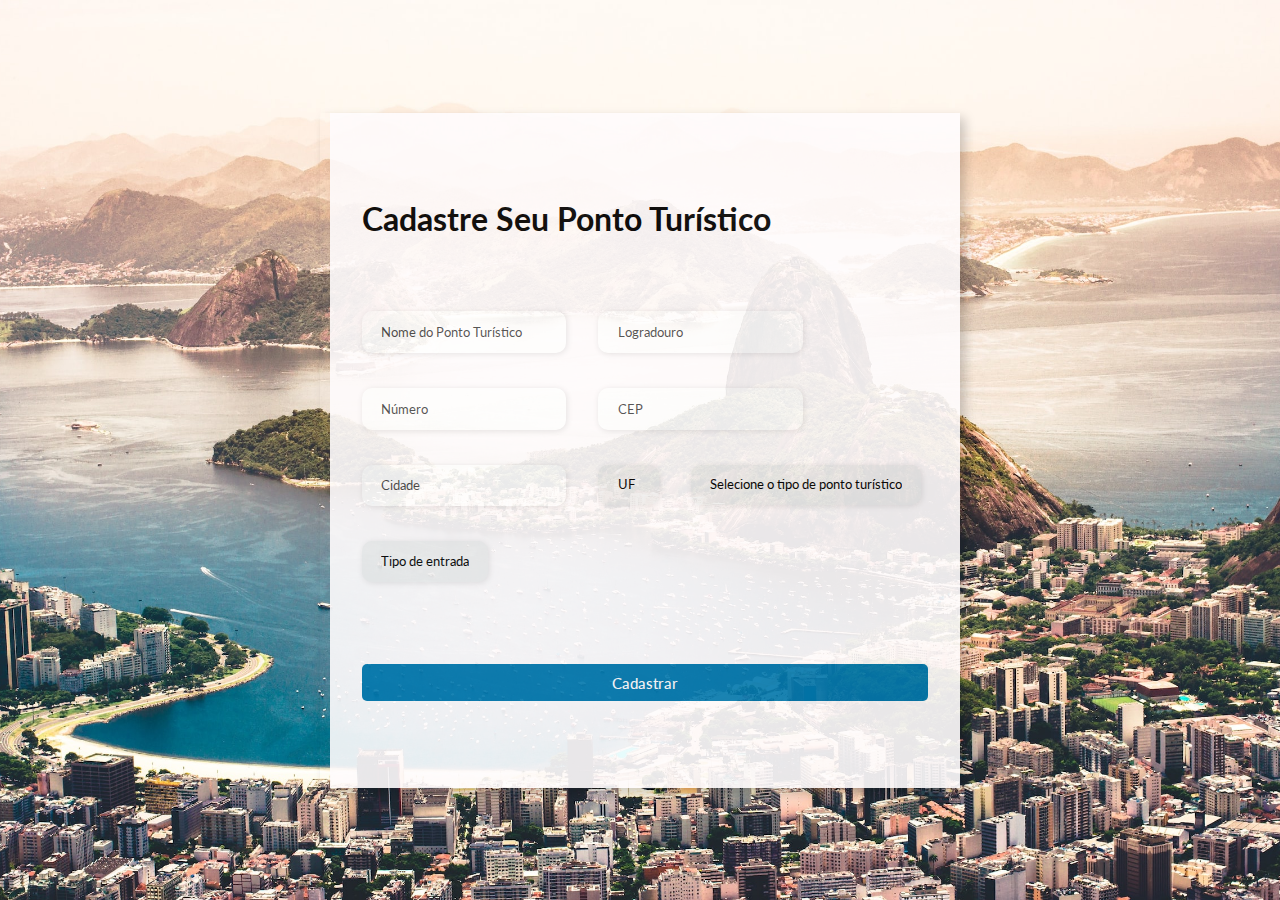
==== index.html @ e7db3012 "Inserção: divider e tipo de entrada" ====
<!DOCTYPE html>
<html lang="pt-br">
<head>
    <meta charset="UTF-8">
    <meta http-equiv="X-UA-Compatible" content="IE=edge">
    <meta name="viewport" content="width=device-width, initial-scale=1.0">
    <link rel="stylesheet" href="css/forms.css">
    <title>Formulário de Cadastro</title>

</head>
<body>
    <div class="container">

        <div class="form-image">
            <img src="../projeto-gulliver-traveller/images/logo.png">
        </div>

        <div id="linha-vertical"></div>

        <div class="form">

            <form action="#">

                <div class="form-header">

                    <div class="title">
                        <h1>Cadastre Seu Ponto Turístico</h1>
                    </div>

                </div>

                <div class="input-group">

                    <div class="input-box">
                        <input id="localname" type="text" name="localname" placeholder="Nome do Ponto Turístico" required>
                    </div>

                    <div class="input-box">
                        <input id="publicplace" type="text" name="publicplace" placeholder="Logradouro" required>
                    </div>

                    <div class="input-box">
                        <input id="number" type="number" name="number" placeholder="Número" min="0" required>
                    </div>

                    <div class="input-box">
                        <input id="zipcode" type="number" name="zipcode" placeholder="CEP" min="0" required >
                    </div>

                    <div class="input-box">
                        <input id="city" type="text" name="city" placeholder="Cidade" required>
                    </div>

                    <div class="input-box">
                        <select class="input-state" class="dropdown" id="state" name="state" required>
                            <button>
                                <option disabled selected hidden>UF</option>
                                <option>AC</option>
                                <option>AL</option>
                                <option>AP</option>    
                                <option>AM</option>
                                <option>BA</option>    
                                <option>CE</option>
                                <option>DF</option>
                                <option>ES</option>
                                <option>GO</option>
                                <option>MA</option>
                                <option>MT</option>
                                <option>MS</option>
                                <option>MG</option>
                                <option>PA</option>
                                <option>PB</option>
                                <option>PR</option>
                                <option>PE</option>
                                <option>PI</option>
                                <option>RJ</option>
                                <option>RN</option>
                                <option>RS</option>
                                <option>RO</option>
                                <option>RR</option>
                                <option>SC</option>
                                <option>SP</option>
                                <option>SE</option>
                                <option>TO</option>
                            </button>
                        </select>
                    </div>

                    <div class="input-box">
                        <select class="input-type" class="dropdown" id="type" name="type" required>
                            <button>
                                <option disabled selected hidden>Selecione o tipo de ponto turístico</option>
                                <option>Cultura</option>
                                <option>Esporte</option>
                                <option>Gastronomia</option>
                                <option>Natureza</option>
                                <option>Noturno</option>
                                <option>Outros</option>
                            </button>
                        </select>
                    </div>

                    <div class="input-box">
                        <select class="input-price" class="dropdown" id="price" name="price" required>
                            <button>
                                <option disabled selected hidden>Tipo de entrada</option>
                                <option>Gratuita</option>
                                <option>Paga</option>
                            </button>
                        </select>
                    </div>

                    <!-- Horário de funcionamento 
                        <div class="title">
                            <h2>Horário de funcionamento</h2>
                        </div>

                        <div class="input-box">
                                    <p>Dias úteis</p> <input id="time" type="time" name="time"> às <input id="time" type="time" name="time"></p><br>
                                    <p>Finais de semana e feriados:</p> <input id="time" type="time" name="time"> às <input id="time" type="time" name="time"></p>
                        </div>
                    -->
                 
                </div> 
                
                <div class="continue-button">
                    <button><a href="#">Cadastrar</a></button>
                </div>

            </form>
        </div>

    </div>

</body>
</html>
---- css/forms.css ----
@import url('https://fonts.googleapis.com/css2?family=Lato:wght@100;400;900&family=Open+Sans:wght@300;400;700&display=swap');

* {
    padding: 0;
    margin: 0;
    box-sizing: border-box;
    font-family: 'Lato', sans-serif;
}

body {
    background-image: url(../images/forms-background.jpg);
    background-color: #b6adb0;
    background-position: center; 
    background-repeat: no-repeat; 
    background-size: cover; 
    width: 100%;
    height: 100vh;
    display: flex;
    justify-content: center;
    align-items: center;
}


.container {
    width: 70%;
    height: 75vh;
    display: flex;
    box-shadow: 5px 5px 10px rgba(0, 0, 0, .212);
    opacity: 0.90;
}

.container:hover {
    opacity: 1.0;
    transition: 0.2s;
}

#linha-vertical {
  margin: 5px;
}

.form-image {
    width: 40%;
    display: flex;
    justify-content: center;
    align-items: center;
    background-color: #FFFCFD;
    padding: 1rem;
}

.form-image img {
    width: 20rem;
}

.form {
    width: 80%;
    display: flex;
    flex-direction: column;
    justify-content: center;
    align-content: center;
    background-color: #FFFCFD;
    border-color: #0D0A0B;
    padding: 2rem;
}

.form-header h1{
    margin-bottom: 3rem;
    display: flex;
    justify-content: space-between;
}

p {
  font-size: 14px;
  font-family: 'Open Sans', sans-serif;
}

.input-group {
    display: flex;
    flex-wrap: wrap;
    column-gap: 2rem;
    row-gap: 0%;
    padding: 1rem 0;
}

/** Título do horário de funcionamento

.input-group h2{
    font-size: 16px;
    font-family: 'Open Sans', sans-serif;
}

**/ 
.input-box {
    display: flex;
    flex-direction: column;
    column-gap: 2rem;
    margin-bottom: 1rem;
}

.input-box input {
    margin: 0.6rem 0;
    padding: 0.8rem 1.2rem;
    border: none;
    border-radius: 10px;
    box-shadow: 1px 1px 6px #0000001c;
}

.input-box input:hover {
    background-color: #eeeeee75;
}

.input-box input:focus-visible {
    outline: 1px solid #0278AE;
}

.input-box input::placeholder {
    color: #000000be;
}

select {
    -webkit-appearance: none;
    margin: 0.6rem 0;
    padding: 0.8rem 1.2rem;
    border: none;
    border-radius: 10px;
    box-shadow: 1px 1px 6px #0000001c;
}

.input-state {
    position: relative;
    display: inline-block;
    margin: 0.6rem 0;
    padding: 0.8rem 1.2rem;
    border: none;
    border-radius: 10px;
    box-shadow: 1px 1px 6px #0000001c;
  }

.input-state:focus-visible, .input-type:focus-visible  {
    outline: 1px solid #0278AE;
  }

.dropdown {
    margin: 0.6rem 0;
    padding: 0.8rem 1.2rem;
    border: none;
    border-radius: 10px;
    box-shadow: 1px 1px 6px #0000001c;
}

select::-webkit-scrollbar {
    width: 7px;
   }

select::-webkit-scrollbar-track {
    background: #0D0A0B;
    border-radius: 10px;
  }

select::-webkit-scrollbar-thumb {
    font-family: 'Lato', sans-serif;
    -webkit-border-radius: 10px;
    border-radius: 10px;
    background: #0278AE;
    -webkit-box-shadow: inset 0 0 6px rgba(0,0,0,0.5);
  }

select::-webkit-scrollbar-thumb:hover {
    background: #555;
  } 

.continue-button button{
    width: 100%;
    margin-top: 2.5rem;
    border: none;
    background-color: #0278AE;
    padding: 0.62rem;
    border-radius: 5px;
    cursor: pointer;
}

.continue-button button:hover{
    background-color: #0D0A0B;
}

.continue-button button a{
    text-decoration: none;
    font-size: 0.93rem;
    font-weight: 500;
    color: #FFFCFD;
}


@media screen and (max-width: 1330px) {
    .form-image{
        display: none;
    }

    .container{
        width: 50%;
    }

    .form{
        width: 100%;
    }
}

.dropdown {
    position: relative;
    width: 230px;
    filter: url(#goo);
  }
  
  .dropdown__face, .dropdown__items {
    background-color: #fff;
    padding: 20px;
    border-radius: 25px;
  }

  .dropdown__face {
    display: block;
    position: relative;
  }

  .dropdown__items {
    display: none;
    position: absolute;
    margin: 0;
    right: 0;
    top: 50%;
    width: 100%;
    list-style: none;
    list-style-type: none;
    display: flex;
    justify-content: space-between;
    visibility: hidden;
    z-index: -1;
    opacity: 0;
    transition: all 0.4s cubic-bezier(0.93, 0.88, 0.1, 0.8);
  }

  .dropdown__items::before {
    content: "";
    background-color: #fff;
    position: absolute;
    bottom: 100%;
    right: 20%;
    height: 40px;
    width: 20px;
  }

  .dropdown__arrow {
    border-bottom: 2px solid #000;
    border-right: 2px solid #000;
    position: absolute;
    top: 50%;
    right: 30px;
    width: 10px;
    height: 10px;
    transform: rotate(45deg) translateY(-50%);
    transform-origin: right;
  }

  .dropdown input {
    display: none;
  }

  .dropdown input:checked ~ .dropdown__items {
    top: calc(100% + 25px);
    visibility: visible;
    opacity: 1;
  }
  
  svg {
    display: none;
  }
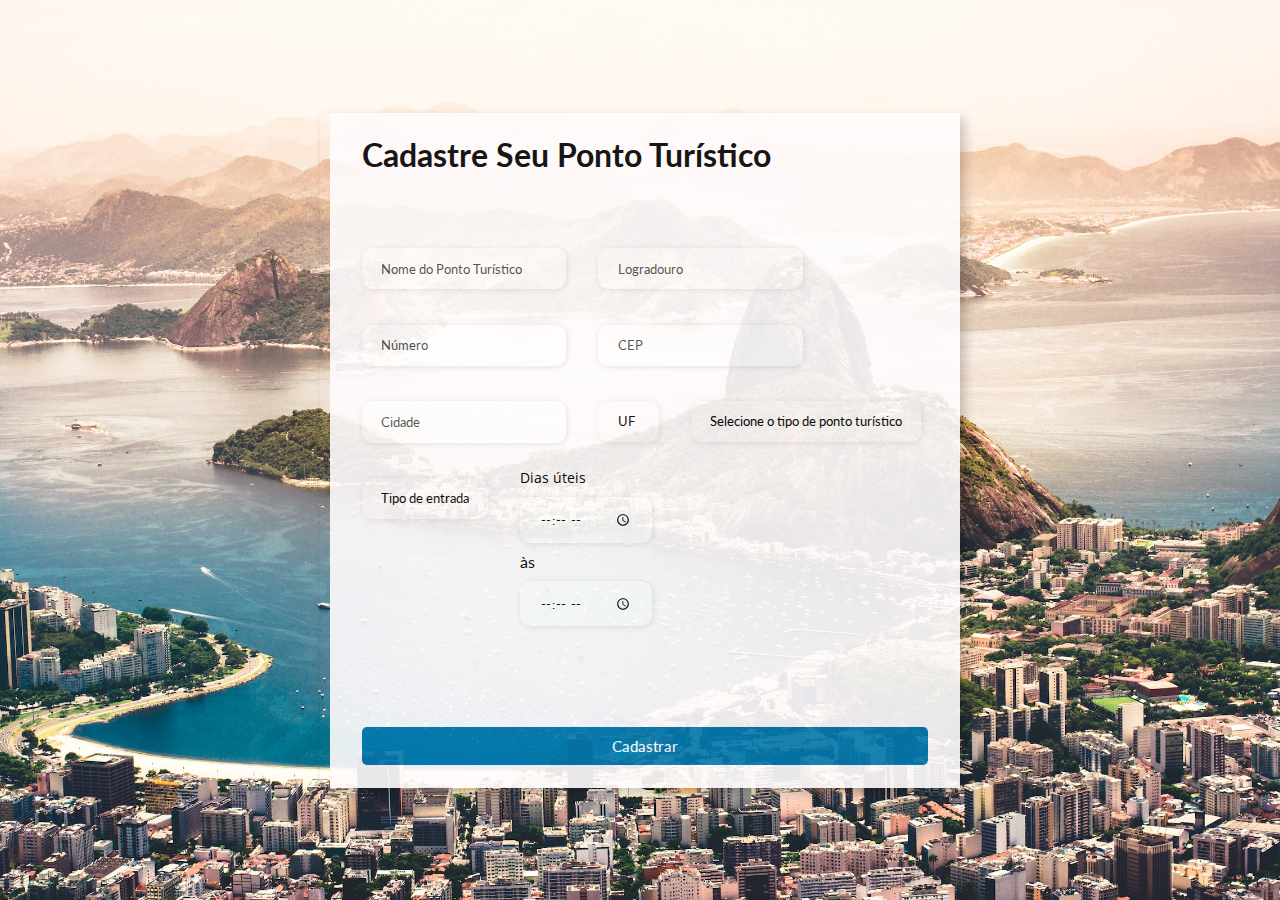
==== commit 561d031a: "Mudancas nos dropdowns" ====
--- a/index.html
+++ b/index.html
@@ -12,7 +12,7 @@
     <div class="container">
 
         <div class="form-image">
-            <img src="../projeto-gulliver-traveller/images/logo.png">
+            <img src="images/logo.png">
         </div>
 
         <div id="linha-vertical"></div>
@@ -101,7 +101,7 @@
                     </div>
 
                     <div class="input-box">
-                        <select class="input-price" class="dropdown" id="price" name="price" required>
+                        <select class="input-time" class="dropdown" id="price" name="price" required>
                             <button>
                                 <option disabled selected hidden>Tipo de entrada</option>
                                 <option>Gratuita</option>
@@ -110,19 +110,13 @@
                         </select>
                     </div>
 
-                    <!-- Horário de funcionamento 
-                        <div class="title">
-                            <h2>Horário de funcionamento</h2>
-                        </div>
-
-                        <div class="input-box">
-                                    <p>Dias úteis</p> <input id="time" type="time" name="time"> às <input id="time" type="time" name="time"></p><br>
-                                    <p>Finais de semana e feriados:</p> <input id="time" type="time" name="time"> às <input id="time" type="time" name="time"></p>
-                        </div>
-                    -->
+                    <div class="input-box">
+                        <p>Dias úteis</p> <input id="time" type="time" name="time"> às <input id="time" type="time" name="time"></p><br>
+                        <!-- <p>Finais de semana e feriados:</p> <input id="time" type="time" name="time"> às <input id="time" type="time" name="time"></p> -->
+                    </div>
                  
                 </div> 
-                
+
                 <div class="continue-button">
                     <button><a href="#">Cadastrar</a></button>
                 </div>
--- a/css/forms.css
+++ b/css/forms.css
@@ -81,14 +81,6 @@
     padding: 1rem 0;
 }
 
-/** Título do horário de funcionamento
-
-.input-group h2{
-    font-size: 16px;
-    font-family: 'Open Sans', sans-serif;
-}
-
-**/ 
 .input-box {
     display: flex;
     flex-direction: column;
@@ -104,11 +96,11 @@
     box-shadow: 1px 1px 6px #0000001c;
 }
 
-.input-box input:hover {
+.input-box select:hover, input:hover {
     background-color: #eeeeee75;
 }
 
-.input-box input:focus-visible {
+.input-box select:focus-visible, input:focus-visible {
     outline: 1px solid #0278AE;
 }
 
@@ -120,53 +112,11 @@
     -webkit-appearance: none;
     margin: 0.6rem 0;
     padding: 0.8rem 1.2rem;
+    background-color: #FFFCFD;
     border: none;
     border-radius: 10px;
-    box-shadow: 1px 1px 6px #0000001c;
+    box-shadow: 1px 1px 6px #6315151c;
 }
-
-.input-state {
-    position: relative;
-    display: inline-block;
-    margin: 0.6rem 0;
-    padding: 0.8rem 1.2rem;
-    border: none;
-    border-radius: 10px;
-    box-shadow: 1px 1px 6px #0000001c;
-  }
-
-.input-state:focus-visible, .input-type:focus-visible  {
-    outline: 1px solid #0278AE;
-  }
-
-.dropdown {
-    margin: 0.6rem 0;
-    padding: 0.8rem 1.2rem;
-    border: none;
-    border-radius: 10px;
-    box-shadow: 1px 1px 6px #0000001c;
-}
-
-select::-webkit-scrollbar {
-    width: 7px;
-   }
-
-select::-webkit-scrollbar-track {
-    background: #0D0A0B;
-    border-radius: 10px;
-  }
-
-select::-webkit-scrollbar-thumb {
-    font-family: 'Lato', sans-serif;
-    -webkit-border-radius: 10px;
-    border-radius: 10px;
-    background: #0278AE;
-    -webkit-box-shadow: inset 0 0 6px rgba(0,0,0,0.5);
-  }
-
-select::-webkit-scrollbar-thumb:hover {
-    background: #555;
-  } 
 
 .continue-button button{
     width: 100%;
@@ -202,74 +152,4 @@
     .form{
         width: 100%;
     }
-}
-
-.dropdown {
-    position: relative;
-    width: 230px;
-    filter: url(#goo);
-  }
-  
-  .dropdown__face, .dropdown__items {
-    background-color: #fff;
-    padding: 20px;
-    border-radius: 25px;
-  }
-
-  .dropdown__face {
-    display: block;
-    position: relative;
-  }
-
-  .dropdown__items {
-    display: none;
-    position: absolute;
-    margin: 0;
-    right: 0;
-    top: 50%;
-    width: 100%;
-    list-style: none;
-    list-style-type: none;
-    display: flex;
-    justify-content: space-between;
-    visibility: hidden;
-    z-index: -1;
-    opacity: 0;
-    transition: all 0.4s cubic-bezier(0.93, 0.88, 0.1, 0.8);
-  }
-
-  .dropdown__items::before {
-    content: "";
-    background-color: #fff;
-    position: absolute;
-    bottom: 100%;
-    right: 20%;
-    height: 40px;
-    width: 20px;
-  }
-
-  .dropdown__arrow {
-    border-bottom: 2px solid #000;
-    border-right: 2px solid #000;
-    position: absolute;
-    top: 50%;
-    right: 30px;
-    width: 10px;
-    height: 10px;
-    transform: rotate(45deg) translateY(-50%);
-    transform-origin: right;
-  }
-
-  .dropdown input {
-    display: none;
-  }
-
-  .dropdown input:checked ~ .dropdown__items {
-    top: calc(100% + 25px);
-    visibility: visible;
-    opacity: 1;
-  }
-  
-  svg {
-    display: none;
-  }+}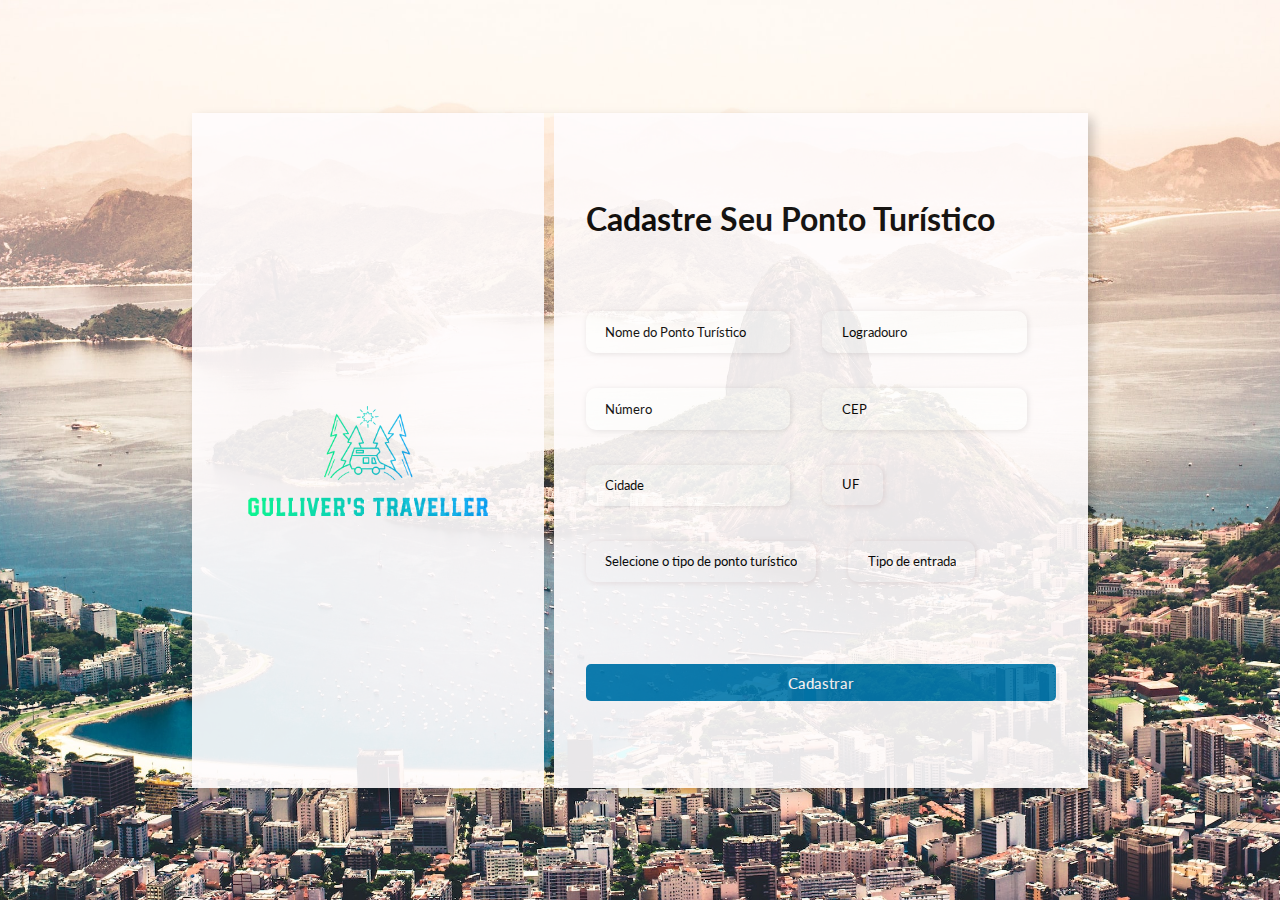
==== commit 647a8512: "Cor dos placeholders" ====
--- a/index.html
+++ b/index.html
@@ -110,10 +110,9 @@
                         </select>
                     </div>
 
-                    <div class="input-box">
-                        <p>Dias úteis</p> <input id="time" type="time" name="time"> às <input id="time" type="time" name="time"></p><br>
-                        <!-- <p>Finais de semana e feriados:</p> <input id="time" type="time" name="time"> às <input id="time" type="time" name="time"></p> -->
-                    </div>
+                    <!-- <div class="input-box">
+                        <input id="time" type="time" name="time"> às <input id="time" type="time" name="time">
+                    </div> -->
                  
                 </div> 
 
--- a/css/forms.css
+++ b/css/forms.css
@@ -105,7 +105,7 @@
 }
 
 .input-box input::placeholder {
-    color: #000000be;
+    color: #000;
 }
 
 select {
@@ -137,19 +137,4 @@
     font-size: 0.93rem;
     font-weight: 500;
     color: #FFFCFD;
-}
-
-
-@media screen and (max-width: 1330px) {
-    .form-image{
-        display: none;
-    }
-
-    .container{
-        width: 50%;
-    }
-
-    .form{
-        width: 100%;
-    }
 }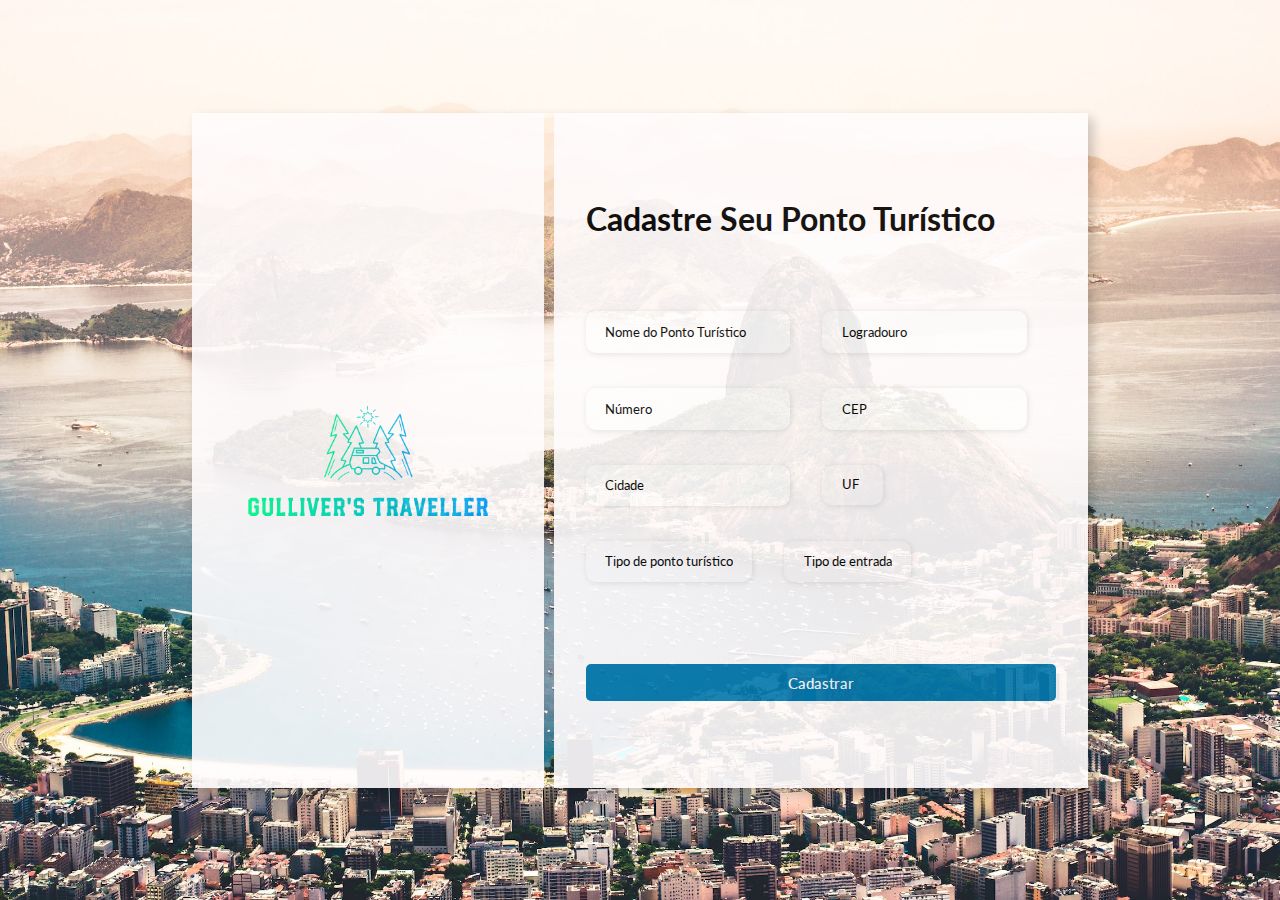
==== commit 742c51b1: "Minor changes" ====
--- a/index.html
+++ b/index.html
@@ -89,7 +89,7 @@
                     <div class="input-box">
                         <select class="input-type" class="dropdown" id="type" name="type" required>
                             <button>
-                                <option disabled selected hidden>Selecione o tipo de ponto turístico</option>
+                                <option disabled selected hidden>Tipo de ponto turístico</option>
                                 <option>Cultura</option>
                                 <option>Esporte</option>
                                 <option>Gastronomia</option>
@@ -109,10 +109,6 @@
                             </button>
                         </select>
                     </div>
-
-                    <!-- <div class="input-box">
-                        <input id="time" type="time" name="time"> às <input id="time" type="time" name="time">
-                    </div> -->
                  
                 </div> 
 
--- a/css/forms.css
+++ b/css/forms.css
@@ -12,7 +12,7 @@
     background-color: #b6adb0;
     background-position: center; 
     background-repeat: no-repeat; 
-    background-size: cover; 
+    background-size: cover;
     width: 100%;
     height: 100vh;
     display: flex;
@@ -115,7 +115,7 @@
     background-color: #FFFCFD;
     border: none;
     border-radius: 10px;
-    box-shadow: 1px 1px 6px #6315151c;
+    box-shadow: 1px 1px 6px #0000001c;
 }
 
 .continue-button button{
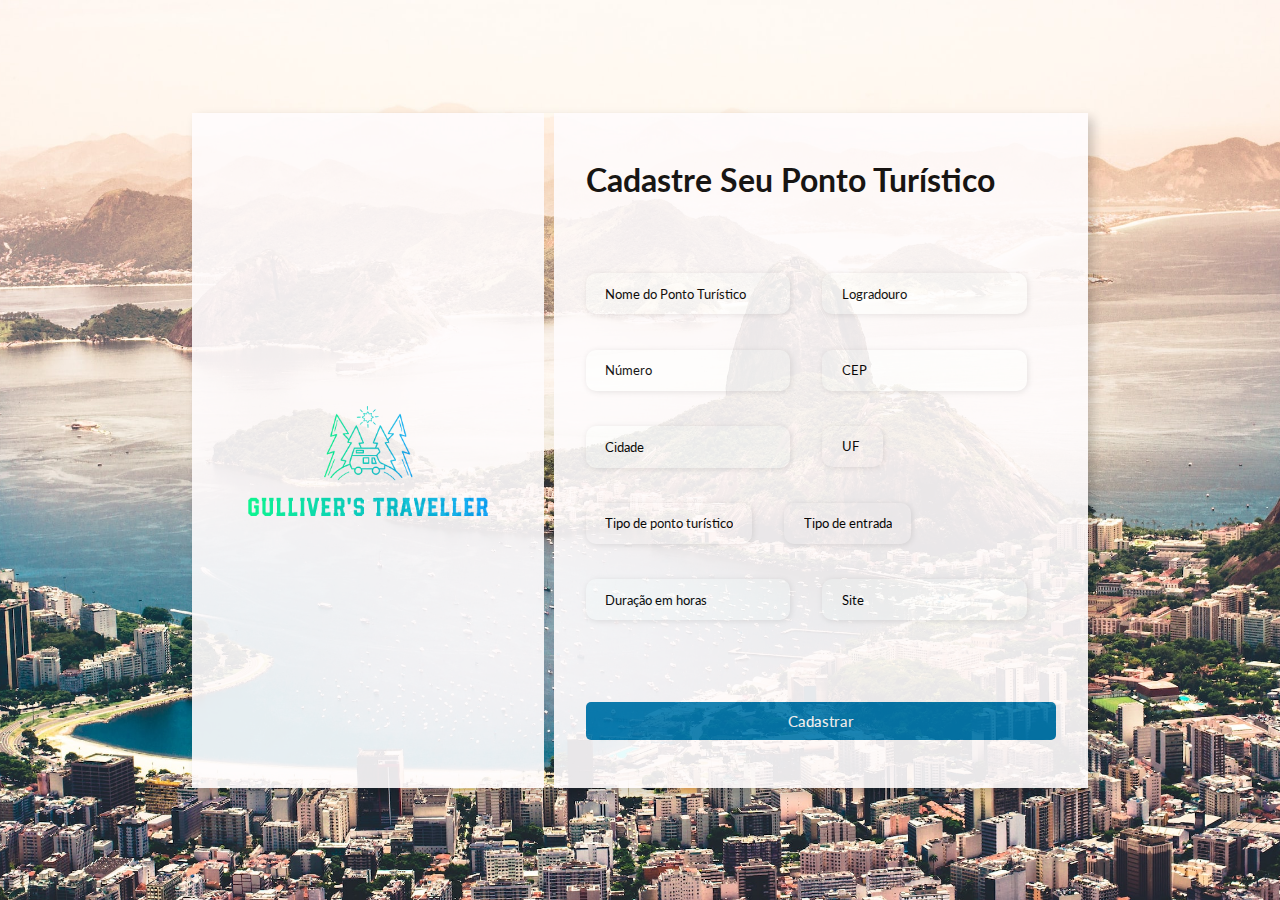
==== commit 8c27a423: "Mudancas no README e nos menus dropdown do forms" ====
--- a/index.html
+++ b/index.html
@@ -109,6 +109,14 @@
                             </button>
                         </select>
                     </div>
+
+                    <div class="input-box">
+                        <input id="duration" type="number" name="duration" placeholder="Duração em horas" min="0">
+                    </div>
+
+                    <div class="input-box">
+                        <input id="site" type="text" name="site" placeholder="Site">
+                    </div>
                  
                 </div> 
 
--- a/css/forms.css
+++ b/css/forms.css
@@ -118,6 +118,26 @@
     box-shadow: 1px 1px 6px #0000001c;
 }
 
+select::-webkit-scrollbar {
+    width: 7px;
+   }
+
+select::-webkit-scrollbar-track {
+    background: #0D0A0B;
+    border-radius: 10px;
+  }
+
+select::-webkit-scrollbar-thumb {
+    font-family: 'Lato', sans-serif;
+    -webkit-border-radius: 10px;
+    border-radius: 10px;
+    background: #0278AE;
+  }
+
+select::-webkit-scrollbar-thumb:hover {
+    background: #555;
+  } 
+
 .continue-button button{
     width: 100%;
     margin-top: 2.5rem;
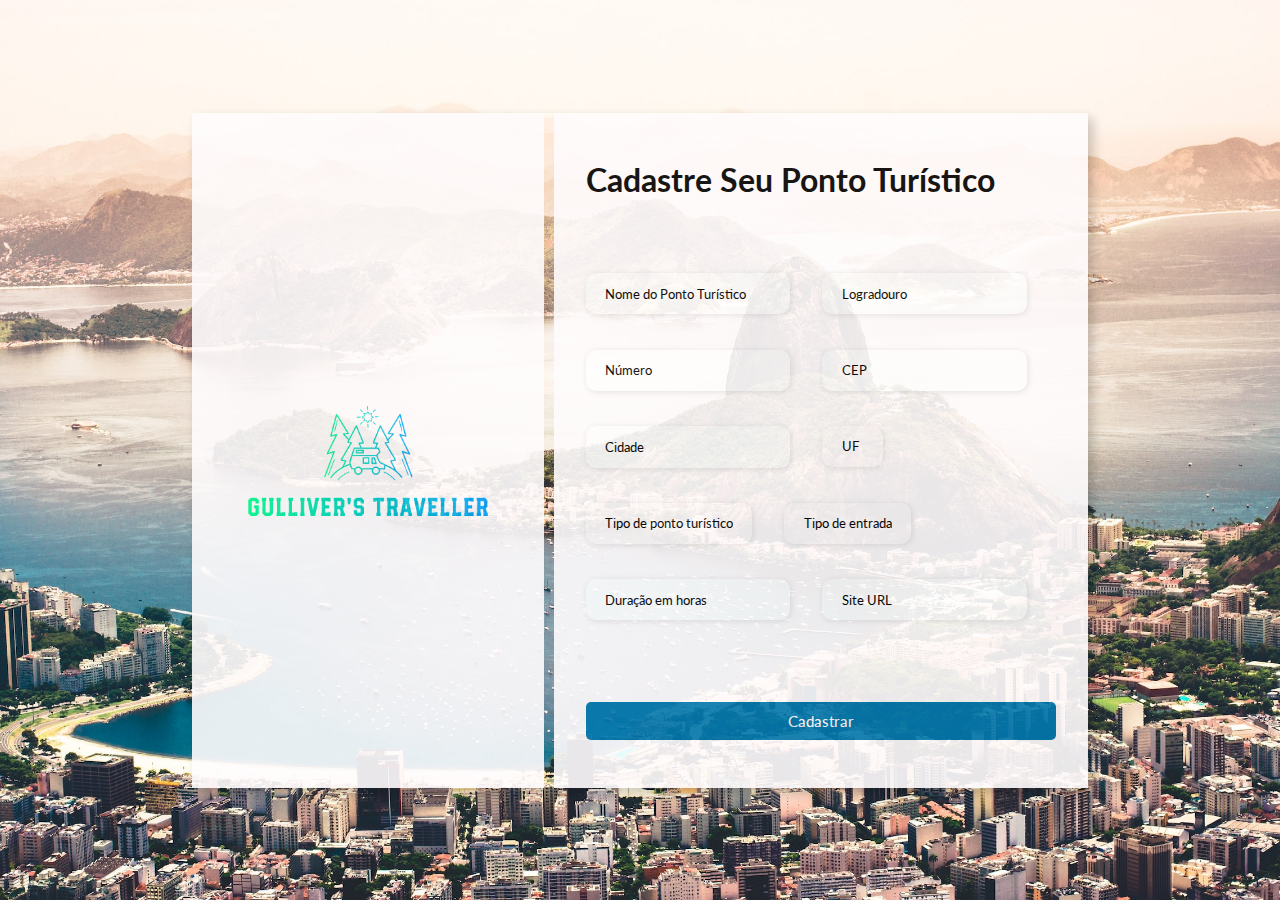
==== commit 3a69048f: "Arrumando typo no pesquisa.txt e mudanndo o placeholder do site" ====
--- a/index.html
+++ b/index.html
@@ -115,7 +115,7 @@
                     </div>
 
                     <div class="input-box">
-                        <input id="site" type="text" name="site" placeholder="Site">
+                        <input id="site" type="text" name="site" placeholder="Site URL">
                     </div>
                  
                 </div> 
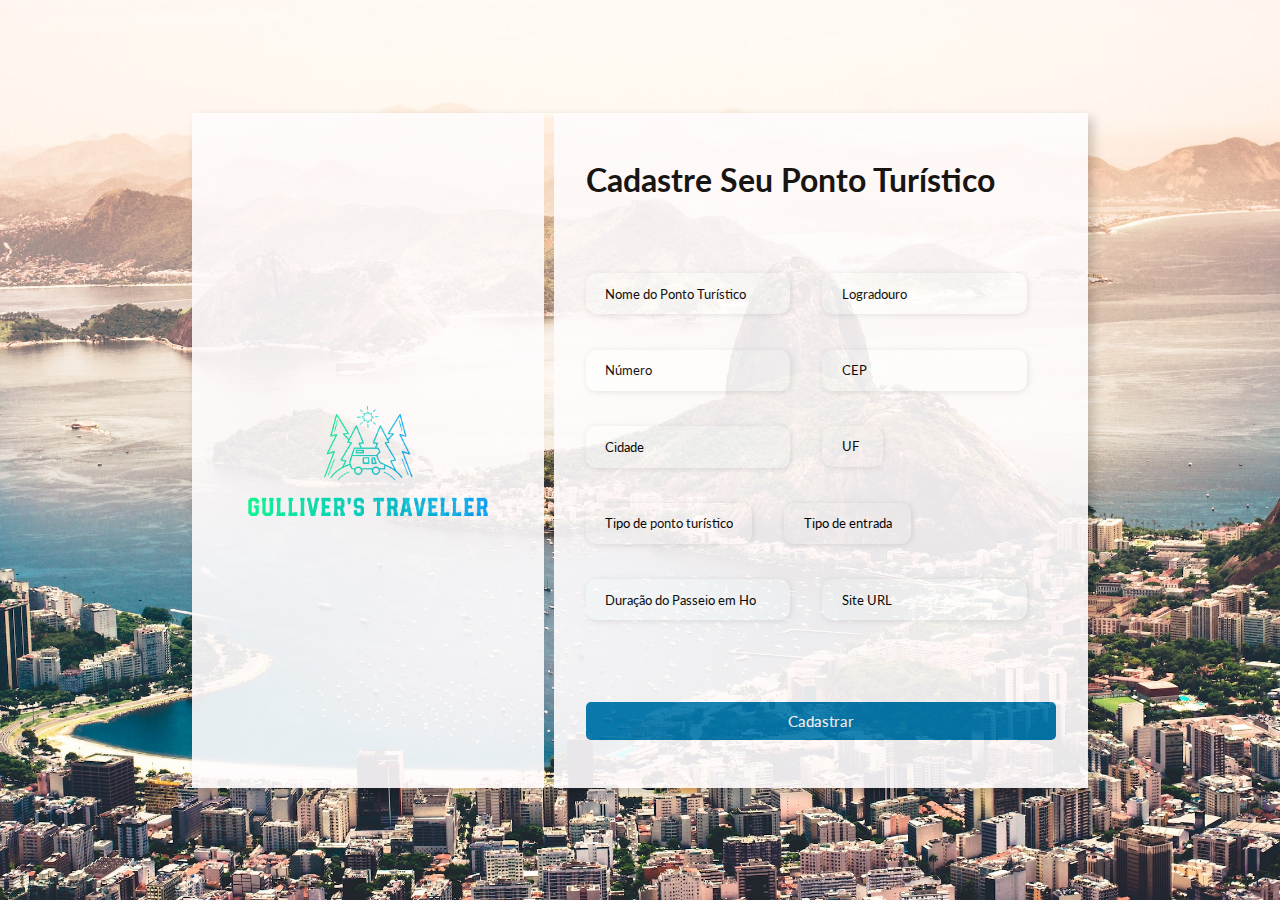
==== commit 9b981795: "Mudanca do placeholder de duration" ====
--- a/index.html
+++ b/index.html
@@ -111,7 +111,7 @@
                     </div>
 
                     <div class="input-box">
-                        <input id="duration" type="number" name="duration" placeholder="Duração em horas" min="0">
+                        <input id="duration" type="number" name="duration" placeholder="Duração do Passeio em Horas" min="0">
                     </div>
 
                     <div class="input-box">
